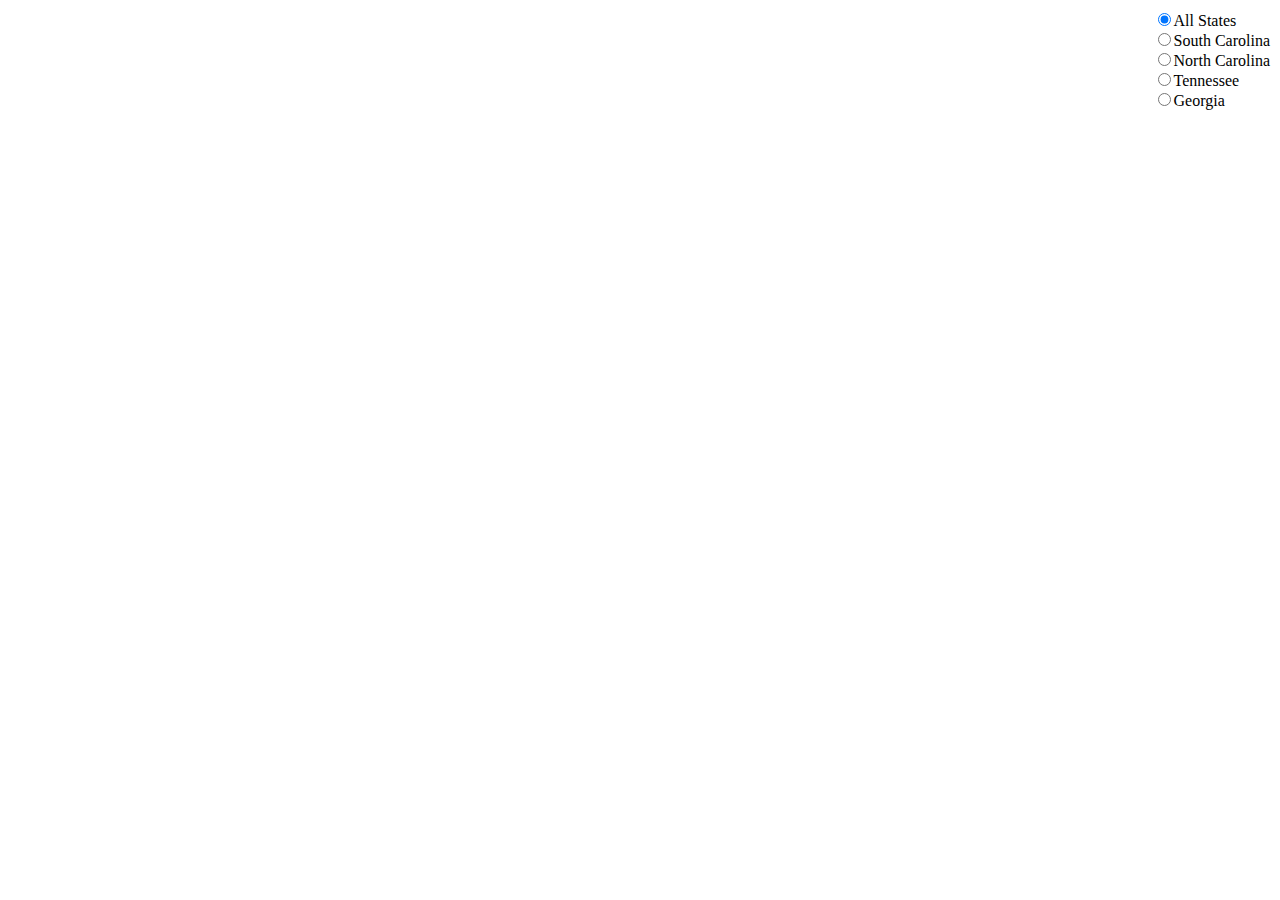
==== index.html @ 1538dba6 "update html and css from example" ====
<!-- 
	Name: Vasco Madrid, Sarah Sunderman
	index.html
-->

<!DOCTYPE html>
<html>
<head>
<meta charset="utf-8">
<title>BadDrivers</title>
    <!-- Custom styling -->
    <link rel="stylesheet" href="css/style.css">
</head>
<body>
    <div id="chart-area">
        <form>
	    <label><input type="radio" name="dataset" value="all" checked>All States</label></br>
            <label><input type="radio" name="dataset" value="SC">South Carolina</label></br>
            <label><input type="radio" name="dataset" value="NC">North Carolina</label></br>
	    <label><input type="radio" name="dataset" value="TN">Tennessee </label></br>
            <label><input type="radio" name="dataset" value="GA">Georgia</label></br>
        </form>        
    </div>
    <!-- External JS libraries -->
    <script src="js/d3.min.js"></script>
    <!-- Holds Graph -->
    <script src="js/main.js"></script>
</body>
</html>
---- css/style.css ----
#chart-area svg {
    margin:auto;
    display:inherit;
  }
  text {
    font: 10px sans-serif;
  }
  form {
    position: absolute;
    right: 10px;
    top: 10px;
  }
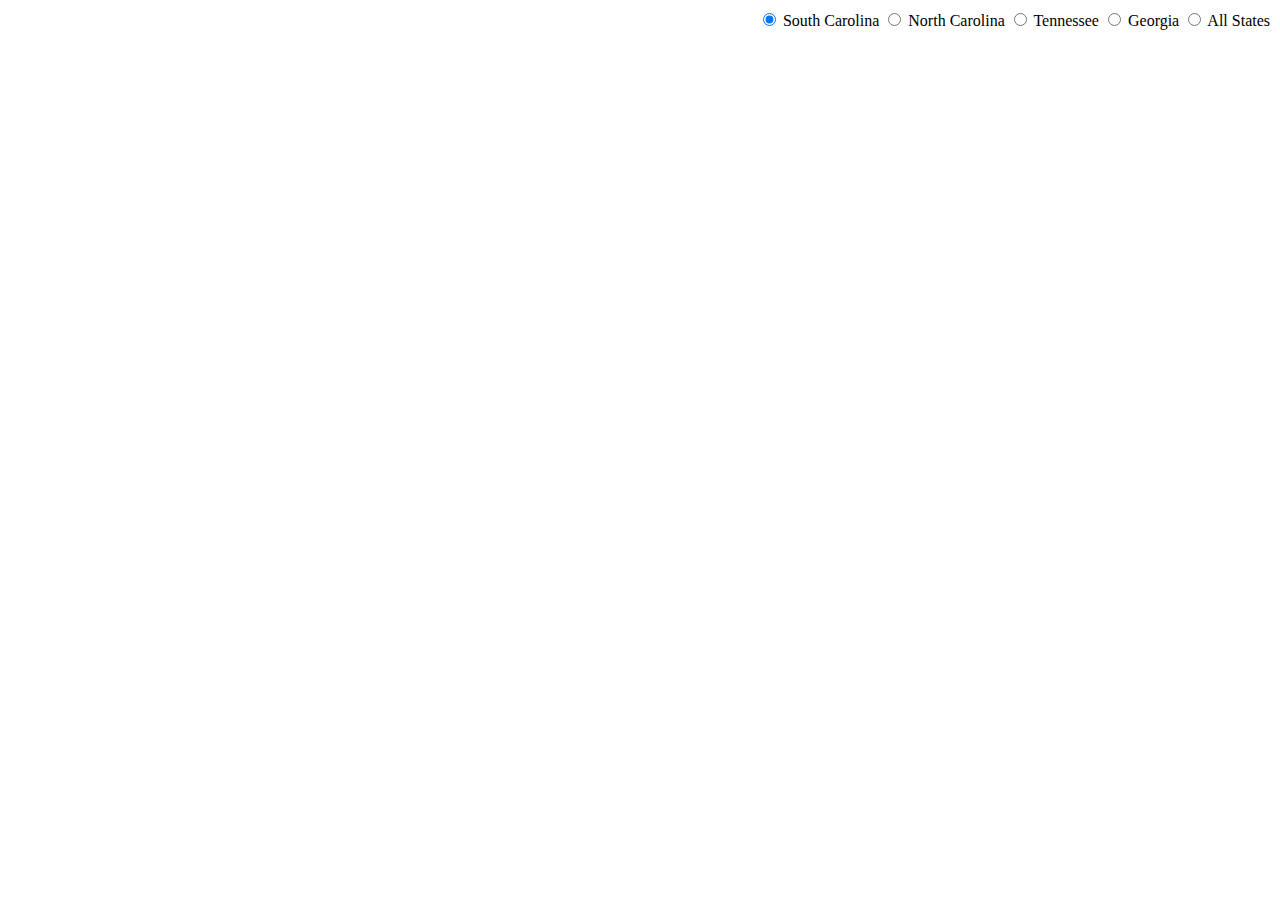
==== commit 526b8991: "Update index.html" ====
--- a/index.html
+++ b/index.html
@@ -14,11 +14,11 @@
 <body>
     <div id="chart-area">
         <form>
-	    <label><input type="radio" name="dataset" value="all" checked>All States</label></br>
-            <label><input type="radio" name="dataset" value="SC">South Carolina</label></br>
-            <label><input type="radio" name="dataset" value="NC">North Carolina</label></br>
-	    <label><input type="radio" name="dataset" value="TN">Tennessee </label></br>
-            <label><input type="radio" name="dataset" value="GA">Georgia</label></br>
+		<label><input type="radio" name="dataset" value="SouthCarolina" checked> South Carolina</label>
+		<label><input type="radio" name="dataset" value="NorthCarolina"> North Carolina</label>
+		<label><input type="radio" name="dataset" value="Tennessee"> Tennessee</label>
+		<label><input type="radio" name="dataset" value="Georgia"> Georgia</label>
+		<label><input type="radio" name="dataset" value="AllStates"> All States</label>
         </form>        
     </div>
     <!-- External JS libraries -->
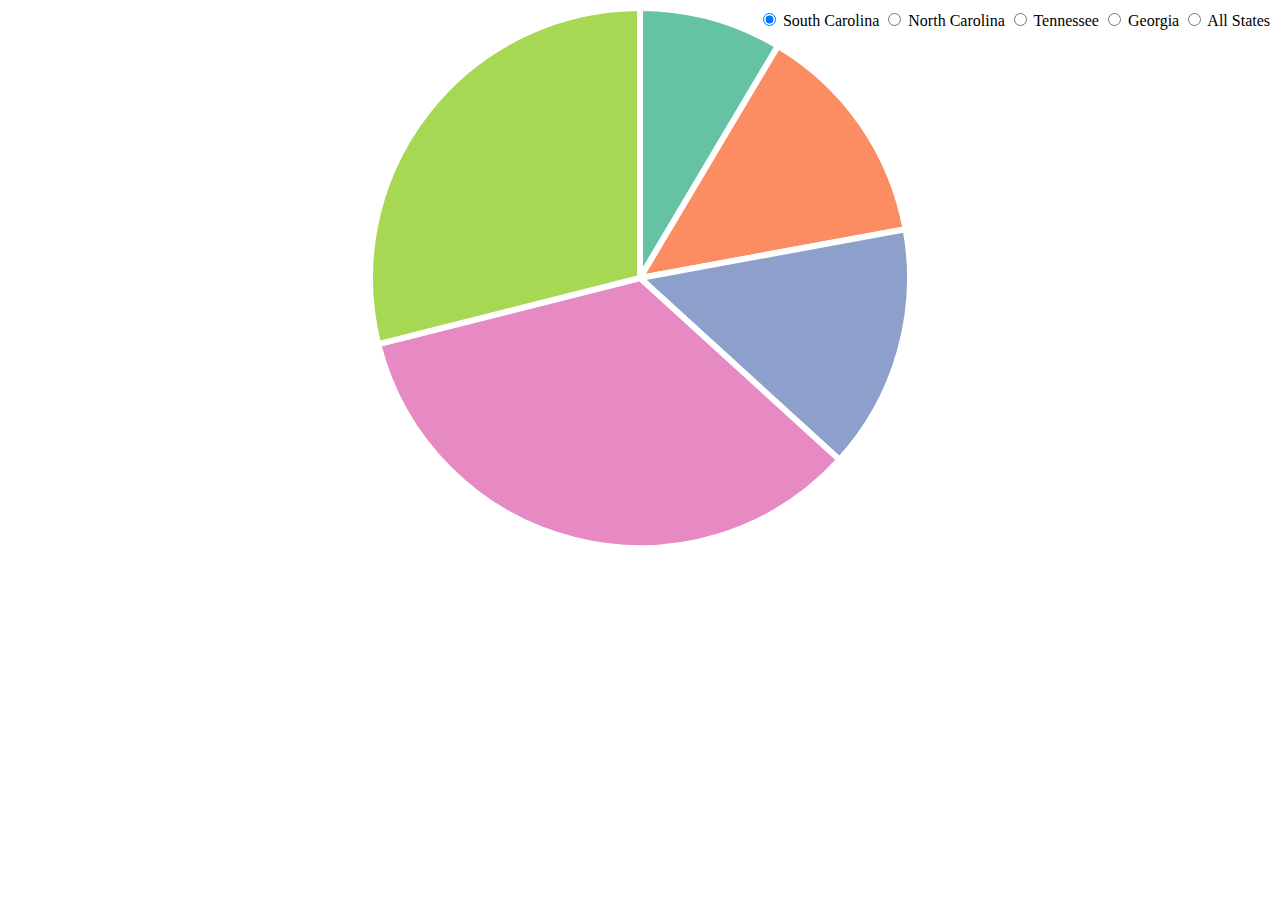
==== commit e28db85f: "Add files via upload" ====
--- a/index.html
+++ b/index.html
@@ -1,29 +1,38 @@
-<!-- 
-	Name: Vasco Madrid, Sarah Sunderman
-	index.html
--->
-
-<!DOCTYPE html>
-<html>
-<head>
-<meta charset="utf-8">
-<title>BadDrivers</title>
-    <!-- Custom styling -->
-    <link rel="stylesheet" href="css/style.css">
-</head>
-<body>
-    <div id="chart-area">
-        <form>
-		<label><input type="radio" name="dataset" value="SouthCarolina" checked> South Carolina</label>
-		<label><input type="radio" name="dataset" value="NorthCarolina"> North Carolina</label>
-		<label><input type="radio" name="dataset" value="Tennessee"> Tennessee</label>
-		<label><input type="radio" name="dataset" value="Georgia"> Georgia</label>
-		<label><input type="radio" name="dataset" value="AllStates"> All States</label>
-        </form>        
-    </div>
-    <!-- External JS libraries -->
-    <script src="js/d3.min.js"></script>
-    <!-- Holds Graph -->
-    <script src="js/main.js"></script>
-</body>
-</html>
+<!DOCTYPE html>
+<html>
+<head>
+    <meta charset="utf-8">
+    <meta name="description" content="">
+    <title>Bad Drivers</title>
+    <!-- Bootstrap -->
+    <link rel="stylesheet" href="css/bootstrap.min.css">
+    <!-- Custom styling -->
+    <link rel="stylesheet" href="css/style.css">
+</head>
+
+<body>
+<nav class="navbar navbar-default">
+    <div class="container">
+
+    </div>
+</nav>
+
+<div id="chart-area">
+    <form>
+        <label><input type="radio" name="dataset" value="SouthCarolina" checked> South Carolina</label>
+        <label><input type="radio" name="dataset" value="NorthCarolina"> North Carolina</label>
+        <label><input type="radio" name="dataset" value="Tennessee"> Tennessee</label>
+        <label><input type="radio" name="dataset" value="Georgia"> Georgia</label>
+        <label><input type="radio" name="dataset" value="AllStates"> All States</label>
+    </form>
+</div>
+
+<!-- External JS libraries -->
+<script src="js/jquery.min.js"></script>
+<script src="js/bootstrap.min.js"></script>
+<script src="js/d3.min.js"></script>
+<!-- Custom JS -->
+<script src="js/main.js"></script>
+</body>
+</html>
+</html>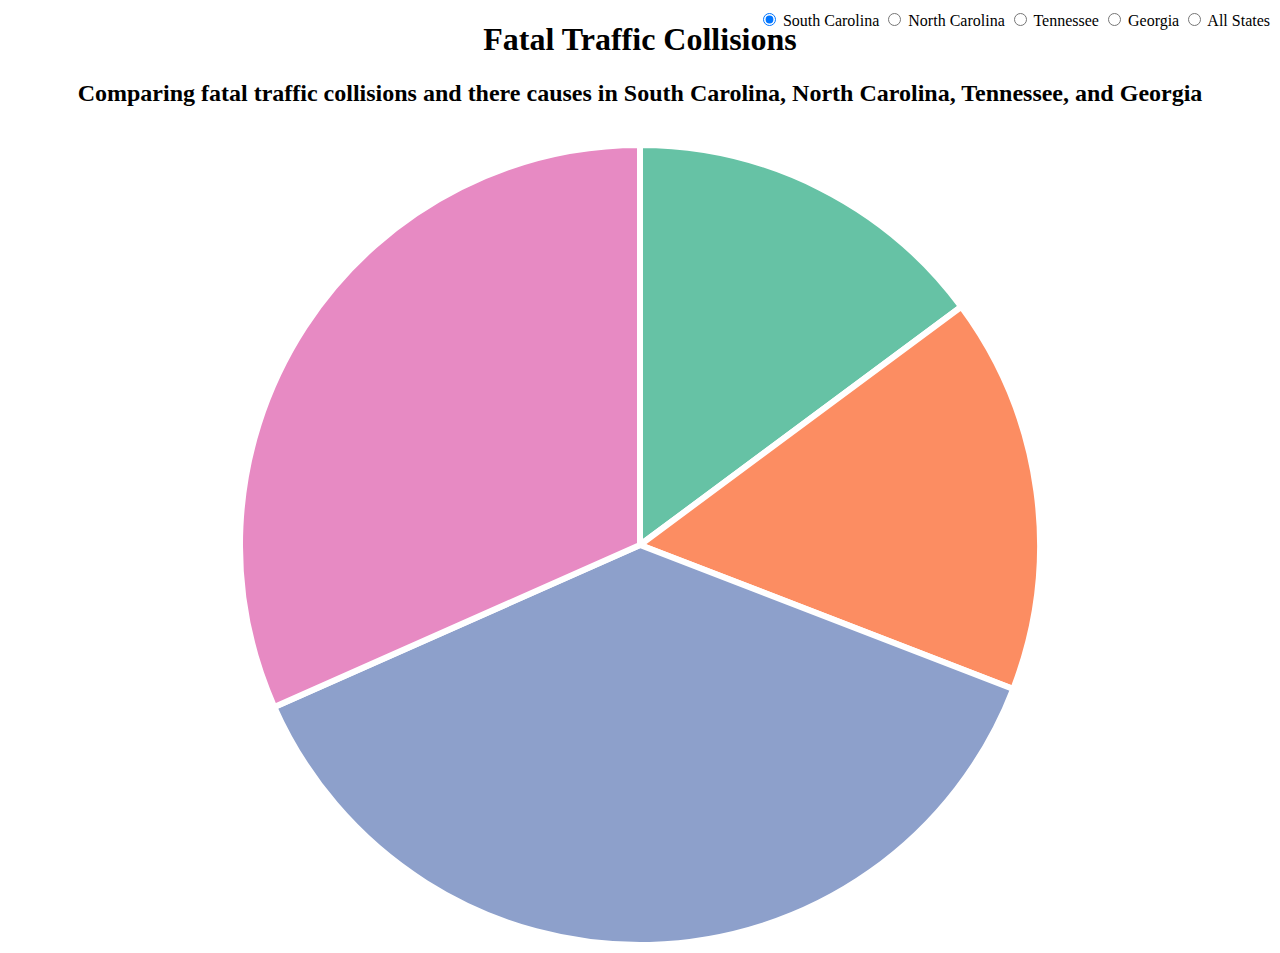
==== commit 47d9dfe1: "Add files via upload" ====
--- a/index.html
+++ b/index.html
@@ -16,8 +16,13 @@
 
     </div>
 </nav>
+<h1 align= "center">Fatal Traffic Collisions</h1>
+<h2 align= "center">Comparing fatal traffic collisions and there causes in South Carolina, North Carolina, Tennessee, and Georgia </h2>
+
+<div id="ttip" align= "center"></div>
 
 <div id="chart-area">
+	<br>
     <form>
         <label><input type="radio" name="dataset" value="SouthCarolina" checked> South Carolina</label>
         <label><input type="radio" name="dataset" value="NorthCarolina"> North Carolina</label>
@@ -35,4 +40,4 @@
 <script src="js/main.js"></script>
 </body>
 </html>
-</html>+</html>
